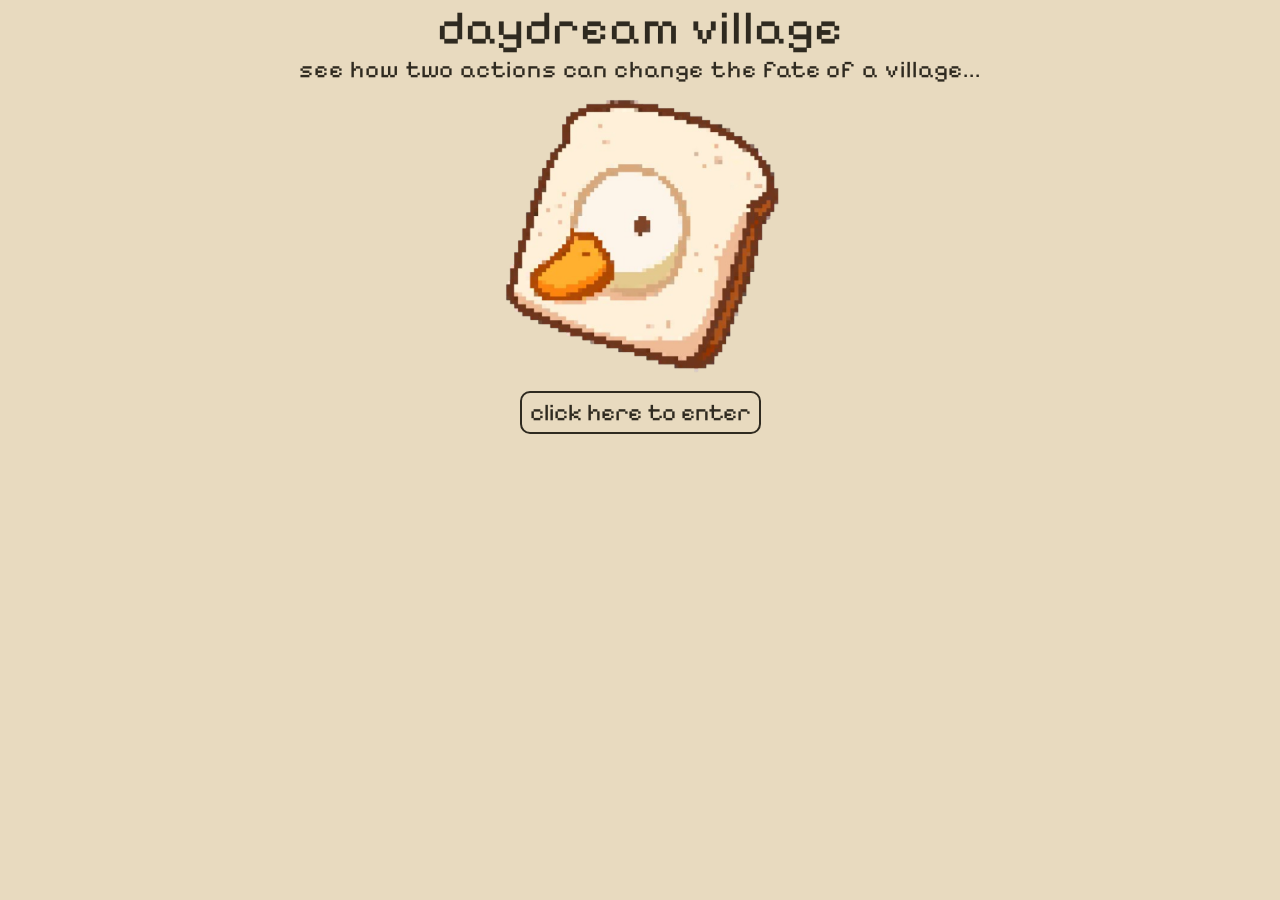
==== index.html @ dcd008a9 "edited format a bit" ====
<!DOCTYPE html>
<html lang="en">
<head>
    <title>daydream village</title>
    <link rel="stylesheet" href="styles.css">
    <link rel="preconnect" href="https://fonts.googleapis.com">
    <link rel="preconnect" href="https://fonts.gstatic.com" crossorigin>
    <link href="https://fonts.googleapis.com/css2?family=Pixelify+Sans:wght@400;700&display=swap" rel="stylesheet">
</head>
<body class="welcomescreen">
    <h1>daydream village</h1>
    <p>see how two actions can change the fate of a village...</p>
    <img src = "duckbread.png" alt = "duck" style = "max-width: 300px;">
    <br>
    <button class="enterbutton"><a href="game.html">click here to enter</a></button>
</body>
</html>
---- styles.css ----
.welcomescreen {
    font-size: x-large;
    text-align: center;
}

.enterbutton {
    font-size: x-large;
    border-radius: 10px;
    padding: 5px 8px;
    border: 2px solid var(--ink);
}

.enterbutton a {
    text-decoration: none;
    color: inherit;
}

:root {
    /* colour palette */
    --cream: #e8dabf;
    --cream-light: #f2ead6;
    --cream-panel: #E1CEA6;
    --field: #9caf80;
    --field-dark: #8ba070;
    --ink: #2f2a20;
    --ink-soft: #5c5344;
    --slot: #c4b3a4;
    --slot-edge: #b3a192;
    --gold: #e8c96a;
    --bar-track: #cdbfa3;

    /* shapes */
    --r-sm: 10px;
    --r-md: 18px;
    --r-lg: 28px;
    --r-xl: 36px;

    /* type */
    --font: "Pixelify Sans", sans-serif;
    --fs-title: 30px;
    --fs-head: 20px;
    --fs-body: 14px;
    --fs-small: 12px;

    /* spacing */
    --gap: 14px;
    --pad: 20px;
}

* {
    box-sizing: border-box;
    margin: 0;
    padding: 0;
}

html, body {
    height: 100%;
}

body {
    background: var(--cream);
    color: var(--ink);
    font-family: var(--font);
    font-size: var(--fs-body);
    letter-spacing: .04em;
    text-transform: lowercase;
    overflow: hidden;
    display: block;
}

h1, h2 {
    font-weight: 400;
    line-height: 1.15;
}

button {
    font: inherit;
    text-transform: inherit;
    cursor: pointer;
    border: none;
    background: none;
    color: inherit;
}

.world {
    position: relative;
    width: 100vw;
    height: 100vh;
    overflow: hidden;
}

.field {
    position: absolute;
    inset: 15px;
    background-image: url("images/village drawing with river.png");
    background-repeat: no-repeat;
    background-size: 1600px auto;
    background-position: 0 0;
    border-radius: var(--r-lg);
    cursor: grab;

    display: grid;
    grid-template-columns: repeat(20, 1fr);
    grid-auto-rows: 1fr;
    gap: 2px;
    padding: 5px;
}

.field:active {
    cursor: grabbing;
}

.tile {
    aspect-ratio: 1;
    border-radius: 4px;
    display: grid;
    place-items: center;
    font-size: .85rem;
    opacity: .28;
    transition: opacity .25s ease, transform .25s ease, background .2s;
}

.tile.empty {
    opacity: 0;
}

.tile.empty:hover {
    opacity: 1;
    background: rgba(255, 255, 255, .16);
}

.tile.active {
    opacity: 1;
    transform: scale(1.35);
}

@keyframes arrive {
    0% {
        transform: scale(0);
        opacity: 0;
    }
    55% {
        transform: scale(1.7);
        opacity: 1;
    }
    100% {
        transform: scale(1);
        opacity: 1;
    }
}

.tile.arriving {
    animation: arrive .9s cubic-bezier(.34, 1.56, .64, 1);
    opacity: 1 !important;
    z-index: 3;
}

/* titlebar */
.titlebar {
    position: absolute;
    top: 14px;
    left: 20px;
    z-index: 5;
    display: flex;
    align-items: center;
    gap: 10px;
}

.titlebar h1 {
    font-size: 22px;
    line-height: 1.05;
    letter-spacing: .02em;
}

.stats {
    font-weight: 700;
    top: 14px;
    right: 14px;
}

.panel {
    top: 150px;
}

.pill-btn {
    position: relative;
    width: 26px;
    height: 26px;
    border-radius: 50%;
    background: var(--cream-light);
    display: grid;
    place-items: center;
    transition: transform .15s ease;
    flex-shrink: 0;
    margin-top: 2px;
}

.pill-btn .pill-lines,
.pill-btn .pill-lines::before,
.pill-btn .pill-lines::after {
    content: "";
    position: absolute;
    width: 12px;
    height: 2px;
    border-radius: 99px;
    background: var(--ink);
    display: block;
}

.pill-btn .pill-lines {
    transform: translateY(0);
}

.pill-btn .pill-lines::before {
    transform: translateY(-5px);
}

.pill-btn .pill-lines::after {
    transform: translateY(5px);
}

.pill-btn:hover {
    transform: translateY(-2px);
}

.pill-btn:active {
    transform: translateY(1px);
}

/* stats card — coins + happiness */
.stats {
    position: absolute;
    top: 0;
    right: 0;
    z-index: 6;
    width: 200px;
    padding: 14px 16px 16px;
    background: rgba(232, 218, 191, 0.62);
    border-radius: 14px;
    display: flex;
    flex-direction: column;
    gap: 10px;
}

.stat {
    display: flex;
    align-items: center;
    justify-content: space-between;
    gap: 10px;
}

.stat-label {
    font-size: var(--fs-small);
    color: #412812;
    line-height: 1.2;
}

.stat-value {
    background: var(--cream-light);
    border-radius: var(--r-sm);
    padding: 5px 10px;
    font-size: var(--fs-body);
    white-space: nowrap;
}

/* happiness bar */
.bar {
    height: 7px;
    background: var(--bar-track);
    border-radius: 99px;
    overflow: hidden;
}

.bar-fill {
    height: 100%;
    width: 92%;
    background: var(--gold);
    border-radius: 99px;
    transition: width .5s ease, background .5s ease;
}

.bar-fill.low {
    background: #c98b5e;
}

.bar-fill.mid {
    background: var(--field-dark);
}

/* game guide */
.panel {
    position: absolute;
    top: 170px;
    left: 0;
    z-index: 7;
    width: 190px;
    max-height: 340px;
    padding: var(--pad) 18px;
    background: var(--cream-panel);
    border-radius: 0 var(--r-md) var(--r-md) 0;
    display: flex;
    flex-direction: column;
    gap: 12px;
    transform: translateX(-100%);
    opacity: 0;
    visibility: hidden;
    transition: transform .3s cubic-bezier(.34, 1.3, .64, 1),
                opacity .25s ease,
                visibility .3s;
}

.panel.open {
    transform: translateX(0);
    opacity: 1;
    visibility: visible;
}

.panel h2 {
    font-size: var(--fs-head);
    display: flex;
    align-items: center;
    gap: 8px;
}

.badge {
    width: 24px;
    height: 24px;
    border-radius: 50%;
    background: var(--cream-light);
    display: grid;
    place-items: center;
    font-size: var(--fs-small);
}

.panel-body {
    overflow-y: auto;
    padding-right: 8px;
    line-height: 1.5;
    color: var(--ink);
    display: flex;
    flex-direction: column;
    gap: 14px;
}

/* chunky pixel scrollbar */
.panel-body::-webkit-scrollbar {
    width: 5px;
}

.panel-body::-webkit-scrollbar-track {
    background: transparent;
}

.panel-body::-webkit-scrollbar-thumb {
    background: #6b4f2f;
    border-radius: 99px;
}

.backpack {
    position: absolute;
    bottom: -20px;
    left: 50%;
    transform: translateX(-50%) translateY(0);
    z-index: 8;
    width: 600px;
    padding: 0px 24px 24px;
    border-radius: 20px;
    background: var(--cream-panel);
    overflow: hidden;
    transition: transform .35s cubic-bezier(.34, 1.3, .64, 1);
}

.grabber {
    width: 170px;
    height: 7px;
    margin: 0 auto 14px;
    background: #6b4f2f;
    border-radius: 99px;
    cursor: grab;
    touch-action: none;
}

.backpack-head {
    display: flex;
    align-items: center;
    justify-content: space-between;
    gap: 16px;
    margin-bottom: 5px;
}

.backpack-head h2 {
    font-size: 24px;
    font-weight: 700;
}

.actions-pill {
    display: flex;
    align-items: center;
    gap: 10px;
    padding: 0px 14px;
    background: #E8DABF;
    border-radius: 10px;
    color: #412812;
    font-family: "Pixelify Sans";
    font-size: 14px;
    font-style: normal;
    font-weight: 700;
    line-height: normal;
}

.actions-pill .dots {
    color: var(--ink-soft);
    letter-spacing: -2px;
}

/* slots */
.slots {
    display: flex;
    flex-direction: row;
    gap: var(--gap);
    overflow-x: auto;
    padding: var(--pad);
    width: 100%;
    max-height: 200px;
    scrollbar-width: none;
    -ms-overflow-style: none;
}

.slots::-webkit-scrollbar {
    width: 0;
    height: 0;
    display: none;
}

.slot {
    position: relative;
    width: 147px;
    height: 116px;
    background: #B9A698;
    border-radius: 10px;
    display: grid;
    place-items: center;
    font-size: 30px;
    cursor: pointer;
    transition: transform .18s ease;
    flex-shrink: 0;
    overflow: hidden;
}

.slot img,
.slot .slot-img {
    display: block;
    max-width: 100%;
    max-height: 100%;
    width: auto;
    height: auto;
    object-fit: contain;
    pointer-events: none;
    align-items: left;
}

.slot:hover {
    transform: translateY(-4px);
}

.slot.selected {
    outline: 3px solid var(--gold);
    outline-offset: 2px;
}

.slot.locked {
    opacity: .45;
    cursor: not-allowed;
}

.toast {
    position: absolute;
    top: 90px;
    left: 50%;
    transform: translateX(-50%);
    z-index: 20;
    padding: 10px 20px;
    background: var(--cream-panel);
    border-radius: 99px;
    font-size: var(--fs-body);
    animation: drop .4s cubic-bezier(.34, 1.4, .64, 1);
    transition: opacity .5s, transform .5s;
}

.toast.out {
    opacity: 0;
    transform: translateX(-50%) translateY(-10px);
}

@keyframes drop {
    from {
        opacity: 0;
        transform: translateX(-50%) translateY(-14px);
    }
    to {
        opacity: 1;
        transform: translateX(-50%) translateY(0);
    }
}

dialog {
    border: none;
    border-radius: var(--r-md);
    padding: 26px;
    width: 320px;
    background: var(--cream-panel);
    color: var(--ink);
    font-family: var(--font);
    text-transform: lowercase;
}

dialog::backdrop {
    background: rgba(47, 42, 32, .45);
}

dialog h2 {
    font-size: var(--fs-head);
    margin-bottom: 14px;
}

dialog label {
    display: block;
    margin: 14px 0;
    font-size: var(--fs-small);
    color: var(--ink-soft);
}

dialog select,
dialog input {
    width: 100%;
    margin-top: 6px;
    padding: 9px 10px;
    font: inherit;
    font-size: var(--fs-body);
    color: var(--ink);
    background: var(--cream-light);
    border: none;
    border-radius: var(--r-sm);
}

dialog select:focus,
dialog input:focus {
    outline: 2px solid var(--field-dark);
}

.row {
    display: flex;
    gap: 10px;
    margin-top: 22px;
}

.row button {
    flex: 1;
    padding: 11px;
    border-radius: var(--r-sm);
    background: var(--cream-light);
    transition: transform .15s ease;
}

.row button:hover {
    transform: translateY(-2px);
}

.row button:active {
    transform: translateY(2px);
}

.row .primary {
    background: var(--field);
    color: var(--cream-light);
}

@media (max-width: 720px) {
    :root {
        --fs-title: 24px;
        --fs-head: 17px;
    }

    .world {
        width: 100vw;
        height: 100vh;
        border-radius: 0;
    }

    .field {
        inset: 40px 12px 12px 12px;
        padding: 10px;
    }

    .stats {
        width: 150px;
        right: 0;
        padding: 10px 12px;
    }

    .panel {
        width: 165px;
        top: 150px;
        max-height: 260px;
    }

    .backpack {
        width: 100%;
        max-width: 100%;
        padding: 12px 16px 18px;
    }

    .backpack-head h2 {
        font-size: 22px;
    }

    .slots {
  display: grid;
  grid-template-columns: repeat(5, 1fr);
  gap: var(--gap);
}

.slot {
  position: relative;
  aspect-ratio: 1 / .82;
  padding: 8px;
  background: var(--slot);
  border-radius: var(--r-sm);
  box-shadow: inset 0 -4px 0 var(--slot-edge);
  cursor: pointer;
  overflow: hidden;
  display: flex;
  flex-direction: column;
  justify-content: flex-end;
  transition: transform .18s ease, box-shadow .18s ease;
}

.slot:hover {
  transform: translateY(-5px);
  box-shadow: inset 0 -4px 0 var(--slot-edge), 0 6px 0 rgba(47, 42, 32, 0.12);
}

.slot.selected {
  outline: 3px solid var(--gold);
  outline-offset: 2px;
  transform: translateY(-5px);
}

.slot-empty {
  cursor: default;
  box-shadow: inset 0 -4px 0 var(--slot-edge);
}
.slot-empty:hover { transform: none; }

/* the artwork */
.slot-img {
  position: absolute;
  top: 48%;
  left: 50%;
  transform: translate(-50%, -50%);
  width: 72%;
  height: 60%;
  max-width: 72%;
  max-height: 60%;
  object-fit: contain;
  image-rendering: pixelated;
  pointer-events: none;
  transition: transform .18s ease;
}
.slot:hover .slot-img { transform: translate(-50%, -52%) scale(1.06); }

/* +0.8% badge */
.slot-happy {
  position: absolute;
  top: 7px; right: 8px;
  font-size: 10px;
  color: var(--ink-soft);
  z-index: 2;
}

/* name + note row */
.slot-foot {
  position: relative;
  z-index: 2;
  display: flex;
  align-items: flex-end;
  justify-content: space-between;
  gap: 4px;
}

.slot-name {
  font-size: 15px;
  color: var(--ink);
  line-height: 1;
}

.slot-note {
  font-size: 9px;
  color: var(--ink-soft);
  text-align: right;
  line-height: 1.15;
  max-width: 52%;
}

/* cursor feedback while an item is armed */
body.placing .tile.empty { opacity: .18; background: rgba(255,255,255,.14); }
body.placing .field      { cursor: crosshair; }
}
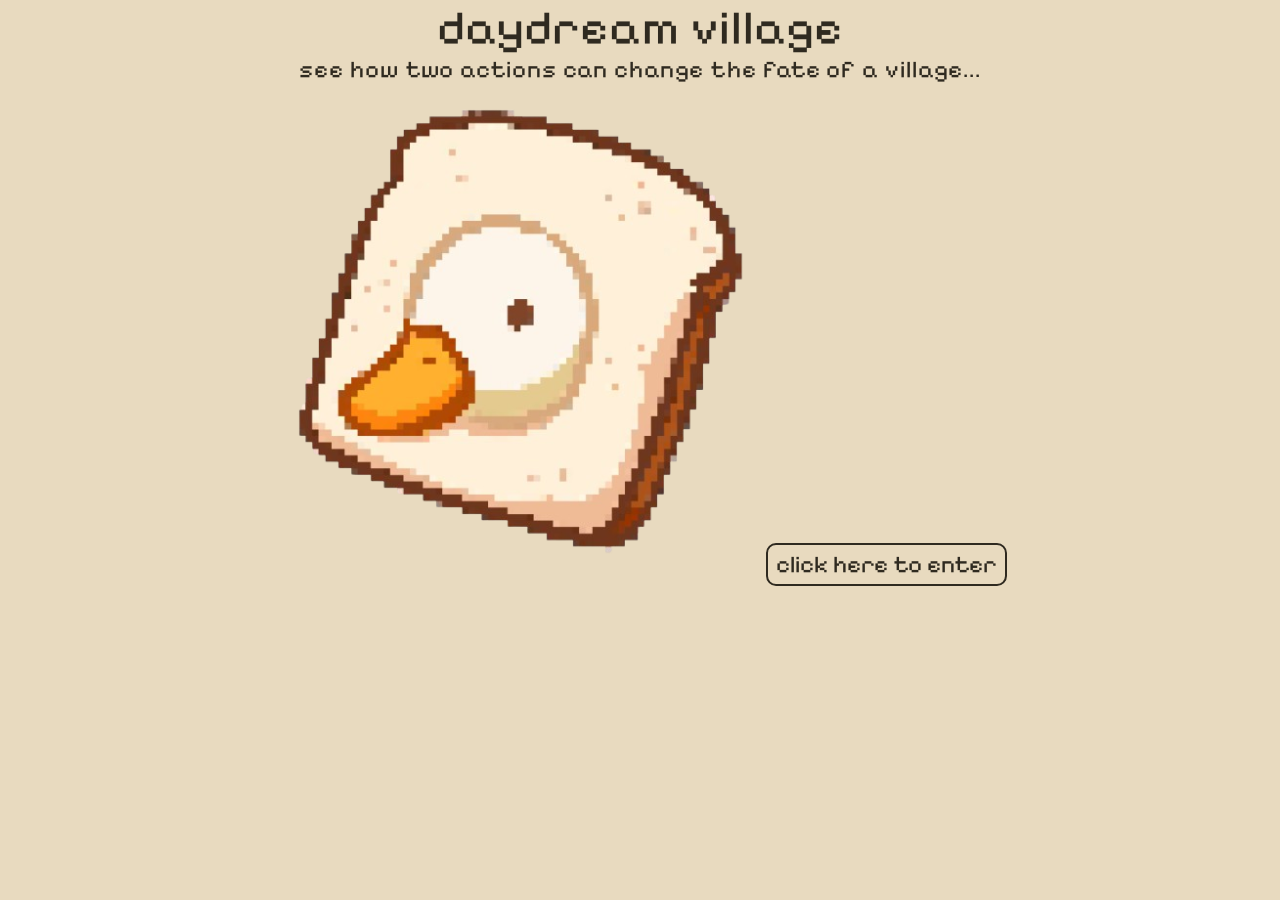
==== commit ed3d8bea: "Merge branch 'main' of https://github.com/ele-na2011/perfect-day" ====
--- a/index.html
+++ b/index.html
@@ -10,8 +10,7 @@
 <body class="welcomescreen">
     <h1>daydream village</h1>
     <p>see how two actions can change the fate of a village...</p>
-    <img src = "duckbread.png" alt = "duck" style = "max-width: 300px;">
-    <br>
+    <img src = "duckbread.png" alt = "duck">
     <button class="enterbutton"><a href="game.html">click here to enter</a></button>
 </body>
 </html>
--- a/styles.css
+++ b/styles.css
@@ -94,16 +94,10 @@
     inset: 15px;
     background-image: url("images/village drawing with river.png");
     background-repeat: no-repeat;
-    background-size: 1600px auto;
+    background-size: 2500px auto;
     background-position: 0 0;
     border-radius: var(--r-lg);
     cursor: grab;
-
-    display: grid;
-    grid-template-columns: repeat(20, 1fr);
-    grid-auto-rows: 1fr;
-    gap: 2px;
-    padding: 5px;
 }
 
 .field:active {
@@ -441,22 +435,26 @@
     display: grid;
     place-items: center;
     font-size: 30px;
-    cursor: pointer;
+    cursor: default;
     transition: transform .18s ease;
     flex-shrink: 0;
     overflow: hidden;
 }
 
+.slot.active {
+  cursor: grabbing;
+}
+
 .slot img,
 .slot .slot-img {
-    display: block;
-    max-width: 100%;
-    max-height: 100%;
-    width: auto;
-    height: auto;
-    object-fit: contain;
-    pointer-events: none;
-    align-items: left;
+  display: block;
+  max-width: 100%;
+  max-height: 100%;
+  width: auto;
+  height: auto;
+  object-fit: contain;
+  pointer-events: auto;
+  align-items: left;
 }
 
 .slot:hover {
@@ -613,8 +611,9 @@
     .backpack-head h2 {
         font-size: 22px;
     }
-
-    .slots {
+  }
+
+.slots {
   display: grid;
   grid-template-columns: repeat(5, 1fr);
   gap: var(--gap);
@@ -664,7 +663,7 @@
   max-height: 60%;
   object-fit: contain;
   image-rendering: pixelated;
-  pointer-events: none;
+  pointer-events: auto;
   transition: transform .18s ease;
 }
 .slot:hover .slot-img { transform: translate(-50%, -52%) scale(1.06); }
@@ -702,6 +701,25 @@
   max-width: 52%;
 }
 
+.placed-items {
+    position: absolute;
+    inset: 0;
+    pointer-events: none;
+}
+
+.placed-item {
+    position: absolute;
+    width: 100px;
+    height: auto;
+    pointer-events: auto;
+    cursor: grab;
+    user-select: none;
+}
+
+.placed-item:active {
+    cursor: grabbing;
+}
+
 /* cursor feedback while an item is armed */
 body.placing .tile.empty { opacity: .18; background: rgba(255,255,255,.14); }
 body.placing .field      { cursor: crosshair; }
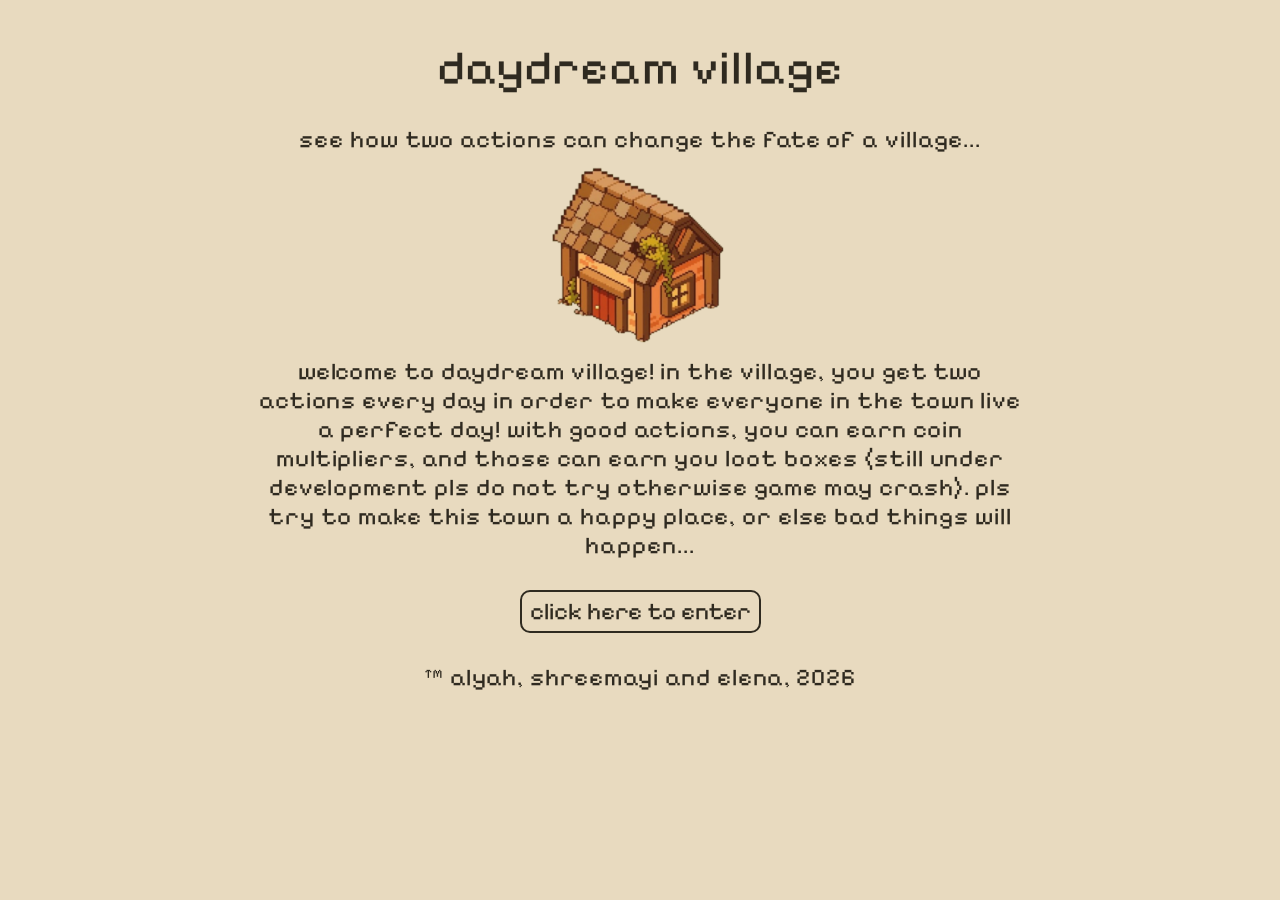
==== commit 42ac4f03: "finished welcome screen" ====
--- a/index.html
+++ b/index.html
@@ -7,10 +7,16 @@
     <link rel="preconnect" href="https://fonts.gstatic.com" crossorigin>
     <link href="https://fonts.googleapis.com/css2?family=Pixelify+Sans:wght@400;700&display=swap" rel="stylesheet">
 </head>
-<body class="welcomescreen">
-    <h1>daydream village</h1>
+<body class="welcomescreen" style = "padding-left:20%; padding-right: 20%; padding-top:40px;">
+    <h1 style = "padding-bottom:30px;">daydream village</h1>
     <p>see how two actions can change the fate of a village...</p>
-    <img src = "duckbread.png" alt = "duck">
-    <button class="enterbutton"><a href="game.html">click here to enter</a></button>
+    <img src = "house.png" alt = "house" style = "max-width:200px;"
+    <br>
+    <p style = "padding-bottom:30px;">welcome to daydream village! in the village, you get two actions every day in order to make everyone in the town live a perfect day! with good actions, you can earn coin multipliers, and those can earn you
+        loot boxes (still under development pls do not try otherwise game may crash). pls try to make this town a happy place, or else bad things will happen...
+    </p>
+    <button class="enterbutton" ><a href="game.html">click here to enter</a></button>
+    <p style = "padding-top:30px;">&trade; alyah, shreemayi and elena, 2026</p>
+
 </body>
 </html>
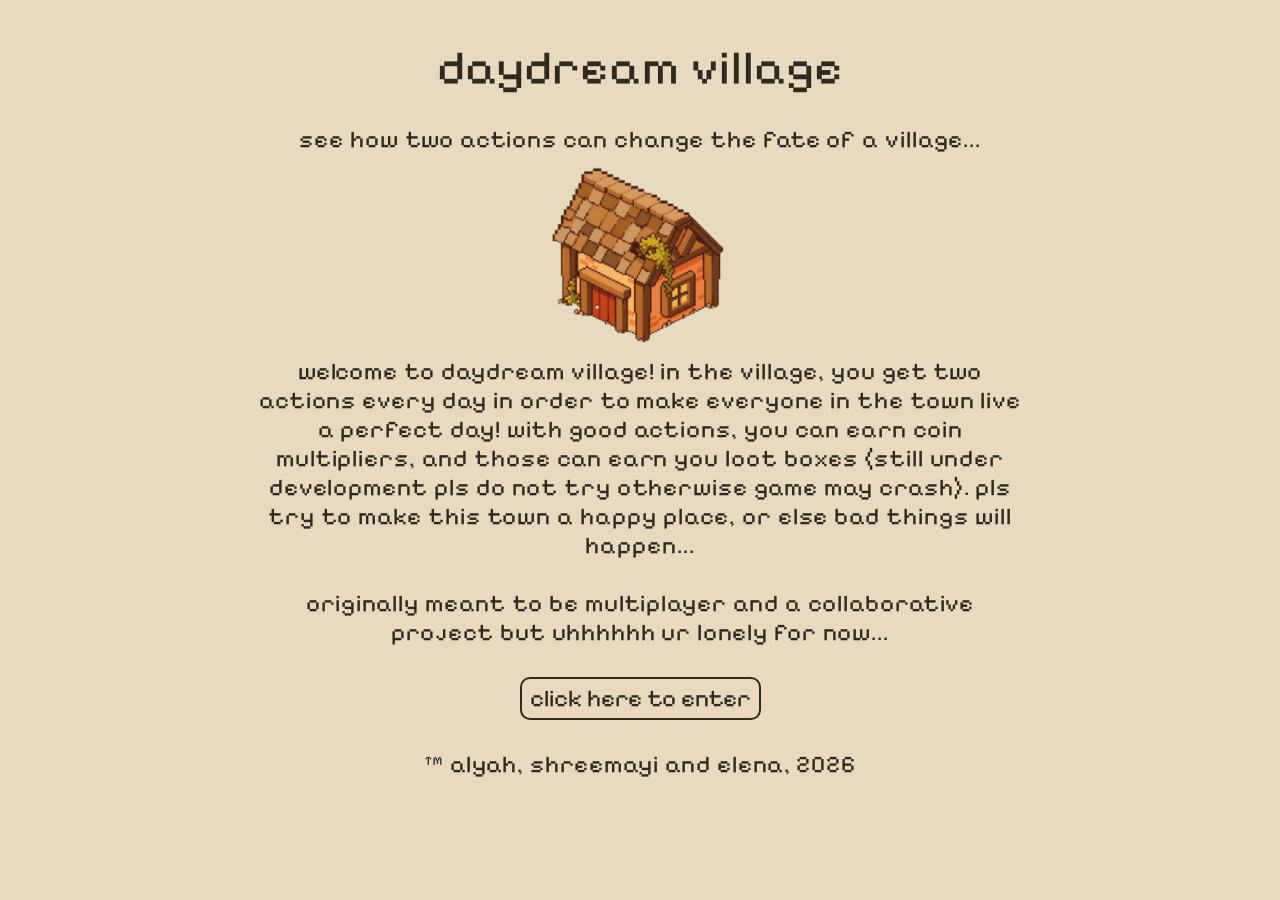
==== commit 75074913: "updated welcome page" ====
--- a/index.html
+++ b/index.html
@@ -12,9 +12,12 @@
     <p>see how two actions can change the fate of a village...</p>
     <img src = "house.png" alt = "house" style = "max-width:200px;"
     <br>
-    <p style = "padding-bottom:30px;">welcome to daydream village! in the village, you get two actions every day in order to make everyone in the town live a perfect day! with good actions, you can earn coin multipliers, and those can earn you
+    <p >welcome to daydream village! in the village, you get two actions every day in order to make everyone in the town live a perfect day! with good actions, you can earn coin multipliers, and those can earn you
         loot boxes (still under development pls do not try otherwise game may crash). pls try to make this town a happy place, or else bad things will happen...
     </p>
+
+    <br>
+    <p style = "padding-bottom:30px;">originally meant to be multiplayer and a collaborative project but uhhhhhh ur lonely for now... </p>
     <button class="enterbutton" ><a href="game.html">click here to enter</a></button>
     <p style = "padding-top:30px;">&trade; alyah, shreemayi and elena, 2026</p>
 
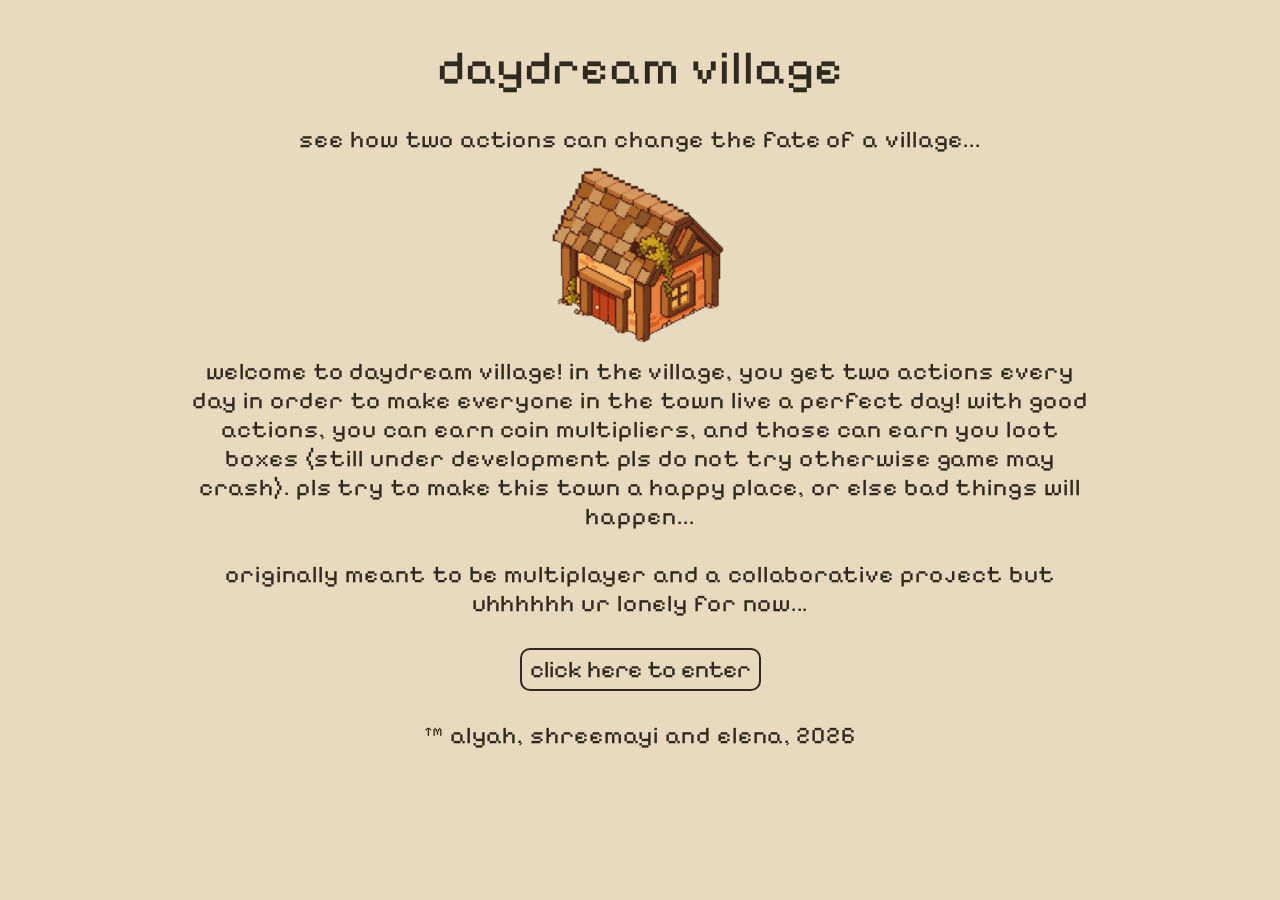
==== commit 1f3d7eba: "changed padding in welcome screen" ====
--- a/index.html
+++ b/index.html
@@ -7,7 +7,7 @@
     <link rel="preconnect" href="https://fonts.gstatic.com" crossorigin>
     <link href="https://fonts.googleapis.com/css2?family=Pixelify+Sans:wght@400;700&display=swap" rel="stylesheet">
 </head>
-<body class="welcomescreen" style = "padding-left:20%; padding-right: 20%; padding-top:40px;">
+<body class="welcomescreen" style = "padding-left:15%; padding-right: 15%; padding-top:40px;">
     <h1 style = "padding-bottom:30px;">daydream village</h1>
     <p>see how two actions can change the fate of a village...</p>
     <img src = "house.png" alt = "house" style = "max-width:200px;"
--- a/styles.css
+++ b/styles.css
@@ -649,7 +649,9 @@
   cursor: default;
   box-shadow: inset 0 -4px 0 var(--slot-edge);
 }
-.slot-empty:hover { transform: none; }
+.slot-empty:hover { 
+    transform: none; 
+}
 
 /* the artwork */
 .slot-img {
@@ -666,7 +668,9 @@
   pointer-events: auto;
   transition: transform .18s ease;
 }
-.slot:hover .slot-img { transform: translate(-50%, -52%) scale(1.06); }
+.slot:hover .slot-img { 
+    transform: translate(-50%, -52%) scale(1.06); 
+}
 
 /* +0.8% badge */
 .slot-happy {
@@ -721,7 +725,12 @@
 }
 
 /* cursor feedback while an item is armed */
-body.placing .tile.empty { opacity: .18; background: rgba(255,255,255,.14); }
-body.placing .field      { cursor: crosshair; }
-}
-
+body.placing .tile.empty { 
+    opacity: .18; 
+    background: rgba(255,255,255,.14); 
+}
+body.placing .field      { 
+    cursor: crosshair; 
+}
+
+
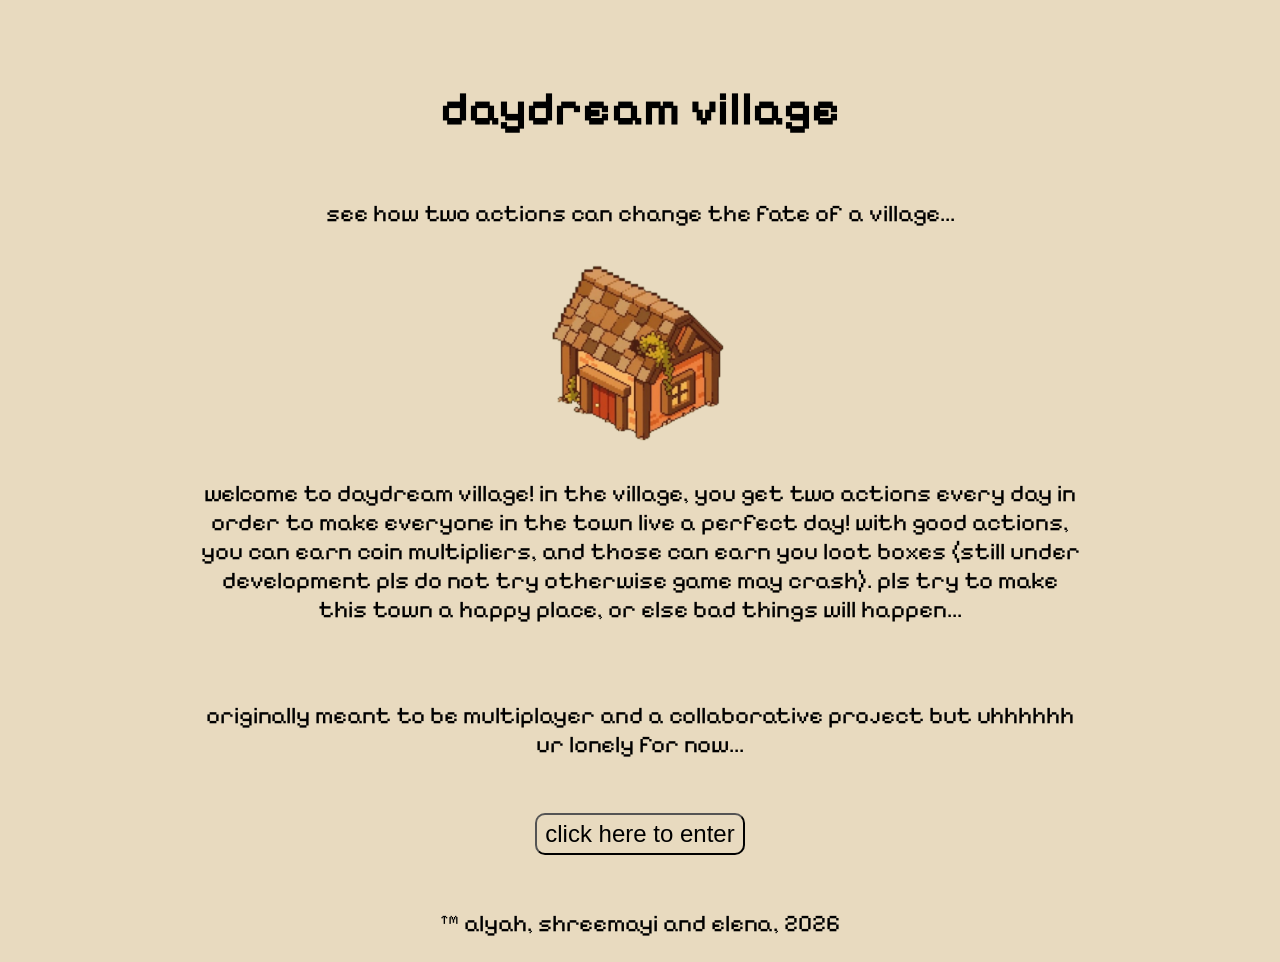
==== commit 22bcc5ef: "fixed welcome bug" ====
--- a/index.html
+++ b/index.html
@@ -2,15 +2,36 @@
 <html lang="en">
 <head>
     <title>daydream village</title>
-    <link rel="stylesheet" href="styles.css">
     <link rel="preconnect" href="https://fonts.googleapis.com">
     <link rel="preconnect" href="https://fonts.gstatic.com" crossorigin>
     <link href="https://fonts.googleapis.com/css2?family=Pixelify+Sans:wght@400;700&display=swap" rel="stylesheet">
+    <style>
+        body {
+            font-size: x-large;
+            text-align: center;
+            background-color: #e8dabf;
+            font-family: "Pixelify Sans", sans-serif;
+        }
+
+        .enterbutton {
+            font-size: x-large;
+            border-radius: 10px;
+            padding: 5px 8px;
+            border: 2px solid var(#2f2a20);
+            background-color: #e8dabf;
+        }
+
+        .enterbutton a {
+        text-decoration: none;
+        color:inherit;
+    }   
+       
+    </style>
 </head>
 <body class="welcomescreen" style = "padding-left:15%; padding-right: 15%; padding-top:40px;">
     <h1 style = "padding-bottom:30px;">daydream village</h1>
     <p>see how two actions can change the fate of a village...</p>
-    <img src = "house.png" alt = "house" style = "max-width:200px;"
+    <img src = "house.png" alt = "house" style = "max-width:200px;">
     <br>
     <p >welcome to daydream village! in the village, you get two actions every day in order to make everyone in the town live a perfect day! with good actions, you can earn coin multipliers, and those can earn you
         loot boxes (still under development pls do not try otherwise game may crash). pls try to make this town a happy place, or else bad things will happen...
